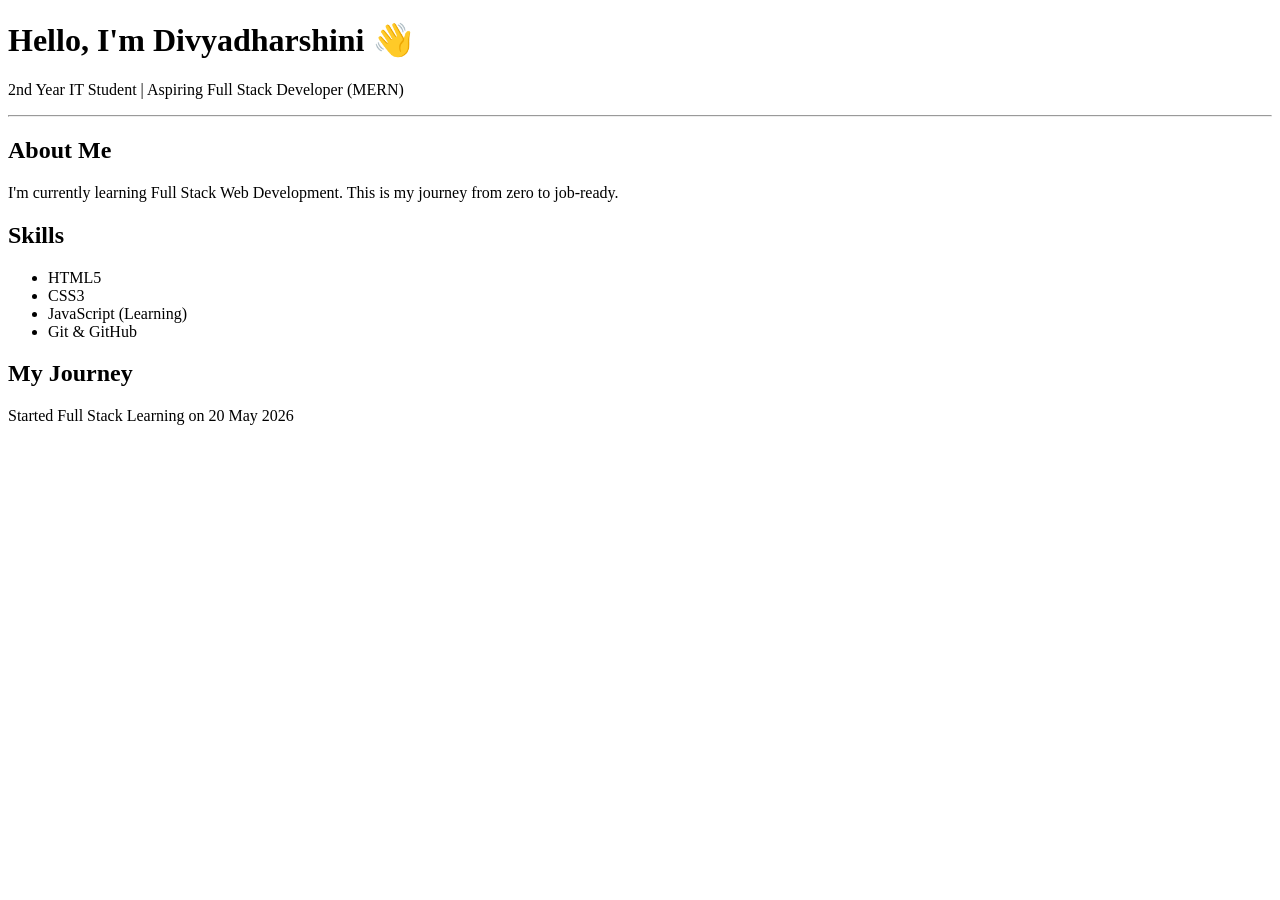
==== index.html @ f5add97c "Day 1 - Added index.html portfolio page" ====
<!DOCTYPE html>
<html lang="ta">
<head>
    <meta charset="UTF-8">
    <meta name="viewport" content="width=device-width, initial-scale=1.0">
    <title>Divyadharshini | Full Stack Developer</title>
</head>
<body>
    <h1>Hello, I'm Divyadharshini 👋</h1>
    <p>2nd Year IT Student | Aspiring Full Stack Developer (MERN)</p>
    
    <hr>
    
    <h2>About Me</h2>
    <p>I'm currently learning Full Stack Web Development. This is my journey from zero to job-ready.</p>
    
    <h2>Skills</h2>
    <ul>
        <li>HTML5</li>
        <li>CSS3</li>
        <li>JavaScript (Learning)</li>
        <li>Git & GitHub</li>
    </ul>
    
    <h2>My Journey</h2>
    <p>Started Full Stack Learning on 20 May 2026</p>
</body>
</html>
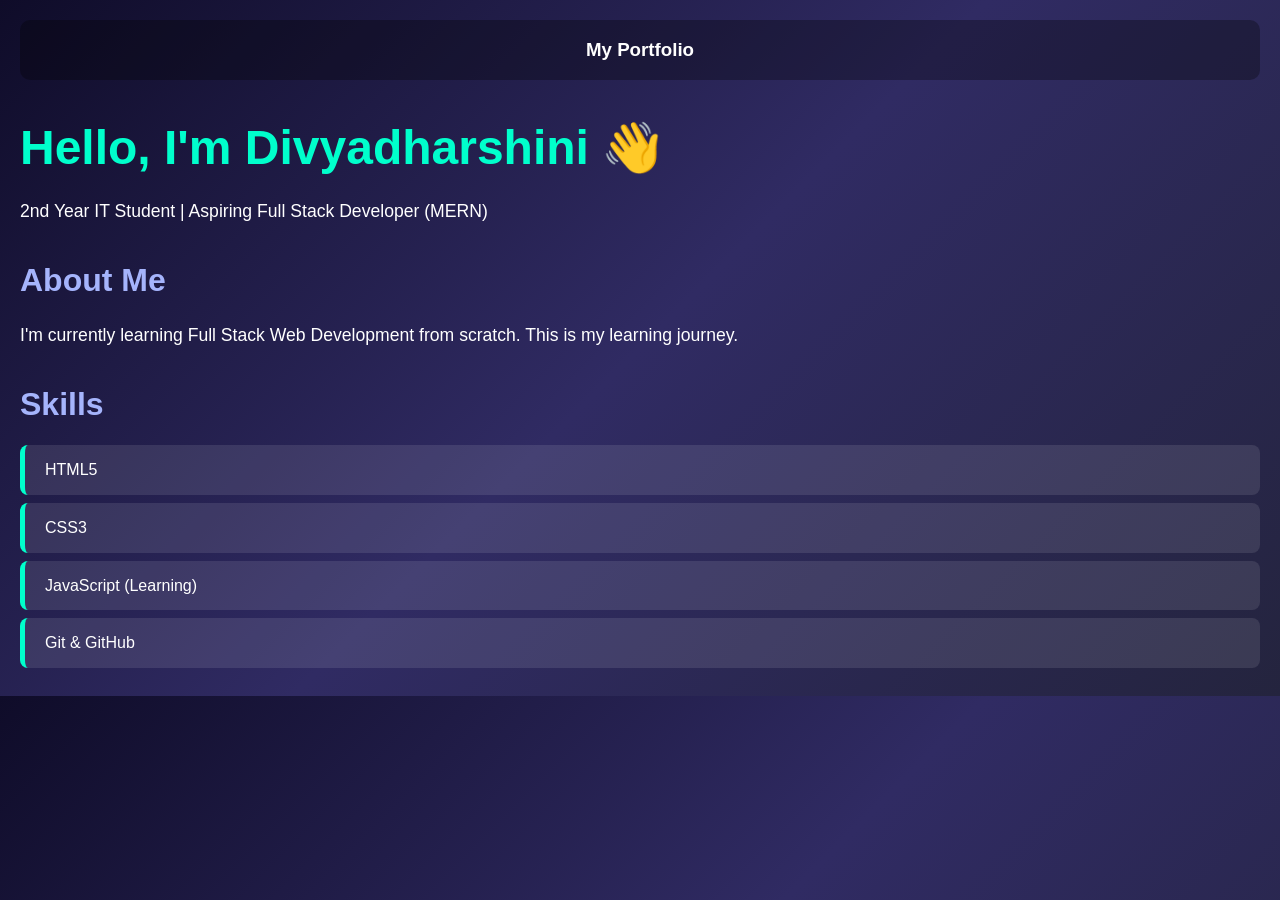
==== commit ffefe7b2: "Day 2 - Added CSS styling to portfolio" ====
--- a/index.html
+++ b/index.html
@@ -4,16 +4,20 @@
     <meta charset="UTF-8">
     <meta name="viewport" content="width=device-width, initial-scale=1.0">
     <title>Divyadharshini | Full Stack Developer</title>
+    <link rel="stylesheet" href="style.css">
 </head>
 <body>
+    
+    <nav>
+        <h3>My Portfolio</h3>
+    </nav>
+
     <h1>Hello, I'm Divyadharshini 👋</h1>
     <p>2nd Year IT Student | Aspiring Full Stack Developer (MERN)</p>
-    
-    <hr>
-    
+
     <h2>About Me</h2>
-    <p>I'm currently learning Full Stack Web Development. This is my journey from zero to job-ready.</p>
-    
+    <p>I'm currently learning Full Stack Web Development from scratch. This is my learning journey.</p>
+
     <h2>Skills</h2>
     <ul>
         <li>HTML5</li>
@@ -21,8 +25,6 @@
         <li>JavaScript (Learning)</li>
         <li>Git & GitHub</li>
     </ul>
-    
-    <h2>My Journey</h2>
-    <p>Started Full Stack Learning on 20 May 2026</p>
+
 </body>
 </html>
--- a/style.css
+++ b/style.css
@@ -0,0 +1,51 @@
+* {
+    margin: 0;
+    padding: 0;
+    box-sizing: border-box;
+}
+
+body {
+    font-family: 'Segoe UI', sans-serif;
+    background: linear-gradient(135deg, #0f0c29, #302b63, #24243e);
+    color: white;
+    line-height: 1.6;
+    padding: 20px;
+}
+
+h1 {
+    font-size: 3rem;
+    margin-bottom: 10px;
+    color: #00ffcc;
+}
+
+h2 {
+    font-size: 2rem;
+    margin: 30px 0 15px 0;
+    color: #a5b4fc;
+}
+
+p {
+    font-size: 1.1rem;
+    margin-bottom: 20px;
+}
+
+ul {
+    list-style: none;
+}
+
+ul li {
+    background: rgba(255,255,255,0.1);
+    padding: 12px 20px;
+    margin: 8px 0;
+    border-radius: 8px;
+    border-left: 5px solid #00ffcc;
+}
+
+/* Navbar simple */
+nav {
+    background: rgba(0,0,0,0.3);
+    padding: 15px;
+    border-radius: 10px;
+    margin-bottom: 30px;
+    text-align: center;
+}
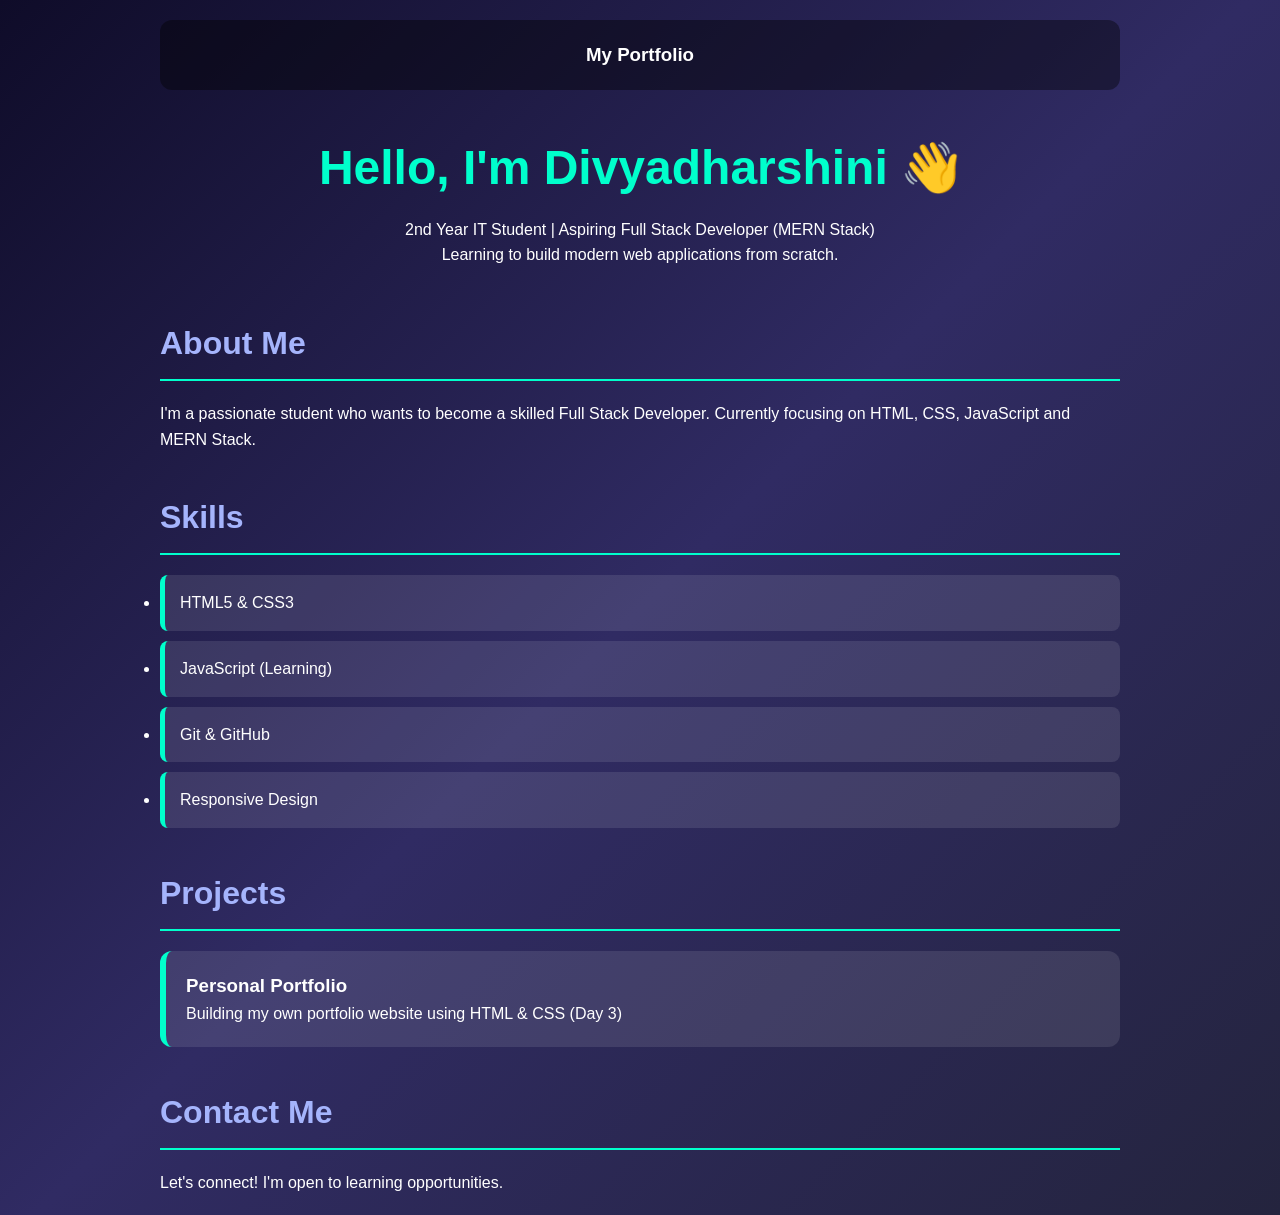
==== commit 912a201f: "Day 3 - Improved portfolio layout and styling" ====
--- a/index.html
+++ b/index.html
@@ -12,19 +12,39 @@
         <h3>My Portfolio</h3>
     </nav>
 
-    <h1>Hello, I'm Divyadharshini 👋</h1>
-    <p>2nd Year IT Student | Aspiring Full Stack Developer (MERN)</p>
+    <section class="hero">
+        <h1>Hello, I'm Divyadharshini 👋</h1>
+        <p>2nd Year IT Student | Aspiring Full Stack Developer (MERN Stack)</p>
+        <p>Learning to build modern web applications from scratch.</p>
+    </section>
 
-    <h2>About Me</h2>
-    <p>I'm currently learning Full Stack Web Development from scratch. This is my learning journey.</p>
+    <section>
+        <h2>About Me</h2>
+        <p>I'm a passionate student who wants to become a skilled Full Stack Developer. Currently focusing on HTML, CSS, JavaScript and MERN Stack.</p>
+    </section>
 
-    <h2>Skills</h2>
-    <ul>
-        <li>HTML5</li>
-        <li>CSS3</li>
-        <li>JavaScript (Learning)</li>
-        <li>Git & GitHub</li>
-    </ul>
+    <section>
+        <h2>Skills</h2>
+        <ul>
+            <li>HTML5 & CSS3</li>
+            <li>JavaScript (Learning)</li>
+            <li>Git & GitHub</li>
+            <li>Responsive Design</li>
+        </ul>
+    </section>
+
+    <section>
+        <h2>Projects</h2>
+        <div class="project">
+            <h3>Personal Portfolio</h3>
+            <p>Building my own portfolio website using HTML & CSS (Day 3)</p>
+        </div>
+    </section>
+
+    <section>
+        <h2>Contact Me</h2>
+        <p>Let's connect! I'm open to learning opportunities.</p>
+    </section>
 
 </body>
 </html>
--- a/style.css
+++ b/style.css
@@ -10,42 +10,55 @@
     color: white;
     line-height: 1.6;
     padding: 20px;
+    max-width: 1000px;
+    margin: 0 auto;
+}
+
+nav {
+    background: rgba(0,0,0,0.4);
+    padding: 20px;
+    border-radius: 12px;
+    text-align: center;
+    margin-bottom: 40px;
+}
+
+.hero {
+    text-align: center;
+    margin-bottom: 50px;
 }
 
 h1 {
     font-size: 3rem;
+    color: #00ffcc;
     margin-bottom: 10px;
-    color: #00ffcc;
 }
 
 h2 {
     font-size: 2rem;
-    margin: 30px 0 15px 0;
     color: #a5b4fc;
+    margin: 40px 0 20px 0;
+    border-bottom: 2px solid #00ffcc;
+    padding-bottom: 10px;
 }
 
-p {
-    font-size: 1.1rem;
-    margin-bottom: 20px;
+.project {
+    background: rgba(255,255,255,0.1);
+    padding: 20px;
+    border-radius: 12px;
+    margin: 15px 0;
+    border-left: 6px solid #00ffcc;
 }
 
-ul {
-    list-style: none;
+.project:hover {
+    transform: translateY(-5px);
+    background: rgba(255,255,255,0.15);
+    transition: 0.3s;
 }
 
 ul li {
     background: rgba(255,255,255,0.1);
-    padding: 12px 20px;
-    margin: 8px 0;
+    padding: 15px;
+    margin: 10px 0;
     border-radius: 8px;
     border-left: 5px solid #00ffcc;
-}
-
-/* Navbar simple */
-nav {
-    background: rgba(0,0,0,0.3);
-    padding: 15px;
-    border-radius: 10px;
-    margin-bottom: 30px;
-    text-align: center;
 }
